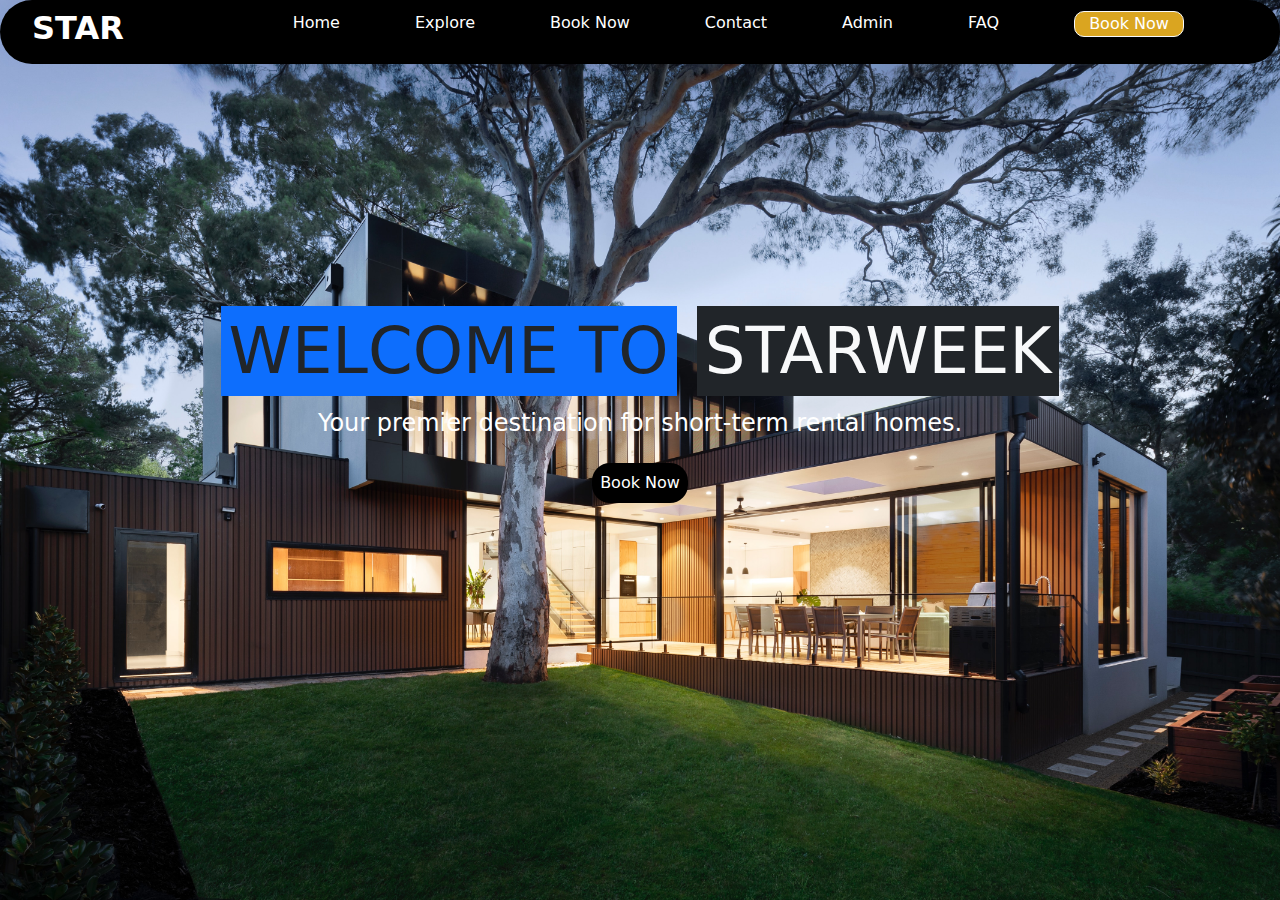
==== hotel booking/STAR-ROOM/index.html @ 863a094d "modification" ====
<!DOCTYPE html>
<html lang="en">
<head>
    <meta charset="UTF-8">
    <meta http-equiv="X-UA-Compatible" content="IE=edge">
    <meta name="viewport" content="width=device-width, initial-scale=1.0">



 <!-- external css links -->
 <link rel="stylesheet" href="css files/style.css">
 <link rel="stylesheet" href="css files/bootstrap.css">
 <link rel="stylesheet" href="https://cdn.jsdelivr.net/npm/bootstrap-icons@1.10.5/font/bootstrap-icons.css">
 <link href="https://cdn.jsdelivr.net/npm/bootstrap@5.3.0/dist/css/bootstrap.min.css" rel="stylesheet" 
 integrity="sha384-9ndCyUaIbzAi2FUVXJi0CjmCapSmO7SnpJef0486qhLnuZ2cdeRhO02iuK6FUUVM" crossorigin="anonymous">


 <title>Star</title>
 <!-- <link rel="icon" type="image/x-mark" href="../asset/images/favicon.png"> -->


</head>
<body>
   <section class="section-nav">
        <nav class="nav--container rounded-5 ">
            <h2><a href="#"><strong>STAR</strong></a></h2>

            <ul class="nav-link d-flex">
                <li class="nav-item"><a href="#">Home</a></li>
                <li class="nav-item"><a href="#">Explore</a></li>
                <li class="nav-item"><a href="#">Book Now</a></li>
                <li class="nav-item"><a href="#">Contact</a></li>
                <li class="nav-item"><a href="#">Admin</a></li>
                <li class="nav-item"><a href="#">FAQ</a></li>
        
                <div class="registration border border-light">
                    <li><a href="reservation.php">Book Now</a></li>
                </div>
            </ul>
            

        
            <div class="toggle_btn">
                <i class="bi-list"></i>
            </div>

           
        </nav>

        <div class="dropdown_menu">
            <li class="nav-item"><a href="#">Home</a></li>
            <li class="nav-item"><a href="#">Explore</a></li>
            <li class="nav-item"><a href="#">Book Now</a></li>
            <li class="nav-item"><a href="#">Contact</a></li>
            <li class="nav-item"><a href="#">Admin</a></li>
            <li class="nav-item"><a href="#">FAQ</a></li>
        </div>

        <div class="container hero-container">
            <h1 class="text-light"><span class="bg-primary text-dark p-2"> WELCOME TO</span> <span class="bg-dark p-2"> STARWEEK </span></h1>
            <p>Your premier destination for short-term rental homes.</p>
            <a title="link" class="btn btn-primary" href="reservation.php">Book Now</a>
        </div>
    </section>

    <script>
        const toggleBtn = document.querySelector('.toggle_btn')
        const toggleIcon = document.querySelector('.toggle_btn i')
        const dropDownMenu = document.querySelector('.dropdown_menu')

        toggleBtn.onclick = function() {
            dropDownMenu.classList.toggle('open')
            const isOpen = dropDownMenu.classList.contains('open')

            toggleIcon.classList = isOpen
            ? 'bi bi-x'
            : 'bi bi-list'
        }
    </script>
</body>
</html>
---- hotel booking/STAR-ROOM/css files/style.css ----
div a,ul a, h4 a{
    text-decoration: none;
    text-decoration-line: none;
}

img{
    display: block;
    width:100%;
    object-fit: cover;
}

:root{
--bs-blue: #0d6efd;
--bs-indigo: #6610f2;
--bs-purple: #6f42c1;
--bs-pink: #d63384;
--bs-red: #dc3545;
--bs-orange: #fd7e14;
--bs-yellow: #ffc107;
--bs-green: #198754;
--bs-teal: #20c997;
--bs-cyan: #0dcaf0;
--bs-black: #000;
--bs-white: #fff;
--bs-gray: #6c757d;
--bs-gray-dark: #343a40;
--bs-gray-100: #f8f9fa;
--bs-gray-200: #e9ecef;
--bs-gray-300: #dee2e6;
--bs-gray-400: #ced4da;
--bs-gray-500: #adb5bd;
--bs-gray-600: #6c757d;
--bs-gray-700: #495057;
--bs-gray-800: #343a40;
--bs-gray-900: #212529;
--bs-primary: #0d6efd;
--bs-secondary: #6c757d;
--bs-success: #198754;
--bs-info: #0dcaf0;
--bs-warning: #ffc107;
--bs-danger: #dc3545;
--bs-light: #f8f9fa;
--bs-dark: #212529;
--bs-primary-rgb: 13,110,253;
--bs-secondary-rgb: 108,117,125;
--bs-success-rgb: 25,135,84;
}


*{
    margin: 0;
    padding: 0;
    outline: 0;
    text-decoration: none;
    list-style: none;
    box-sizing: border-box;
}

.container{
    margin: 0%;
}

img{
    display: block;
    width:100%;
    object-fit: cover;
}

.section-nav{
    height: 100vh;
    font-family: system-ui, -apple-system, BlinkMacSystemFont, 'Segoe UI',
     Roboto, Oxygen, Ubuntu, Cantarell, 'Open Sans', 'Helvetica Neue', sans-serif;
    background-image: url(../img/house.jpg);
    background-size: cover;
    background-position: center;
    position: center;
}

/* =============================== */
.nav--container{
    background-color: #000;
    width: 100%;
    height: 2rem;
    padding: 2rem;
    display: flex;
    justify-content: space-between;
    align-items: center;
    position: absolute;
    /* background-color: transparent; */
}

.nav-link{
    display: flex;
    position: absolute;
    right: 6rem;
    padding: 0 30px;
    gap: 75px;
}
.toggle_btn i{
    font-size: xx-large;
    display: none;
    color: rgb(250, 250, 252);
}

nav a{
    color: white;
}

.nav-link a:hover{
    transition: all 100ms ease;
}

.nav--container h2 a{
    text-decoration: none;
}
/* ============================= */

.hero-container{
    height: calc(100vh - 100px);
    display: flex;
    flex-direction: column;
    align-items: center;
    text-align: center;
    justify-content: center;
    color: white;
}

.hero-container p{
    font-size: 1.5rem;
}
.hero-container h1{
    font-size: 4rem;
}

.hero-container h1{
    margin: 1rem;
}

.hero-container a{
    background-color: #000;
    padding: 8px;
    color: rgb(255, 255, 255);
    margin-top: 6px;
    border-radius: 18px;
    border: none;
}

.hero-container a:hover{
   background-color: var(--bs-gray-100);
    color: #000;
}


/* =====================DROPDOWN NAV.===================== */
.dropdown_menu{
    display: none;
    position: absolute;
    right:2rem;
    top: 70px;
    height: 0;
    width: 200px;
    border-radius: 10px;
    overflow: hidden;
}

.dropdown_menu.open{
    height: 240px;
}

.dropdown_menu li{
    text-align: center;
    background: rgba(255, 255, 255, 0.1);
    backdrop-filter: blur(15px);
    gap:1rem;
    padding: 0.7rem;
}


.dropdown_menu a:hover{
    color: rgb(255, 247, 0);
    text-shadow: 25%;
    font-size: large;
}

.dropdown_menu li:hover{
    background-color: rgb(65, 65, 140);
    transition: all 100ms ease;
    scale: 0.9;
}


.dropdown_menu a{
    color: white;
}

.registration{
    background-color: goldenrod;
    width: 110px;
    text-align: center;
    border-radius: 10px;
}

/* =====================RESPONSIVE============================= */
@media (max-width:769px)  {
    .nav--container .nav-link{
        display: none !important;
        flex-direction: column;
        padding: 7px;
        gap: 5px;
        border: 0px;
        justify-content: right;
        text-align: left;
    }

    .dropdown_menu{
        display: block;
    }

    .nav--container i{
        display: block;
        cursor: pointer;
    }

    .hero-container p{
        padding-left: 3rem;
        padding-right: 3rem;
    }
}

@media (max-width:377px){
    .dropdown_menu{
        left: 2rem;
        width: unset;
    }

    .hero-container h1{
        font-size: larger;
        margin-bottom: 1rem;
    }

    .hero-container p{
        font-size: medium;
    }

    .hero-container a{
        padding: 10px;
    }
}
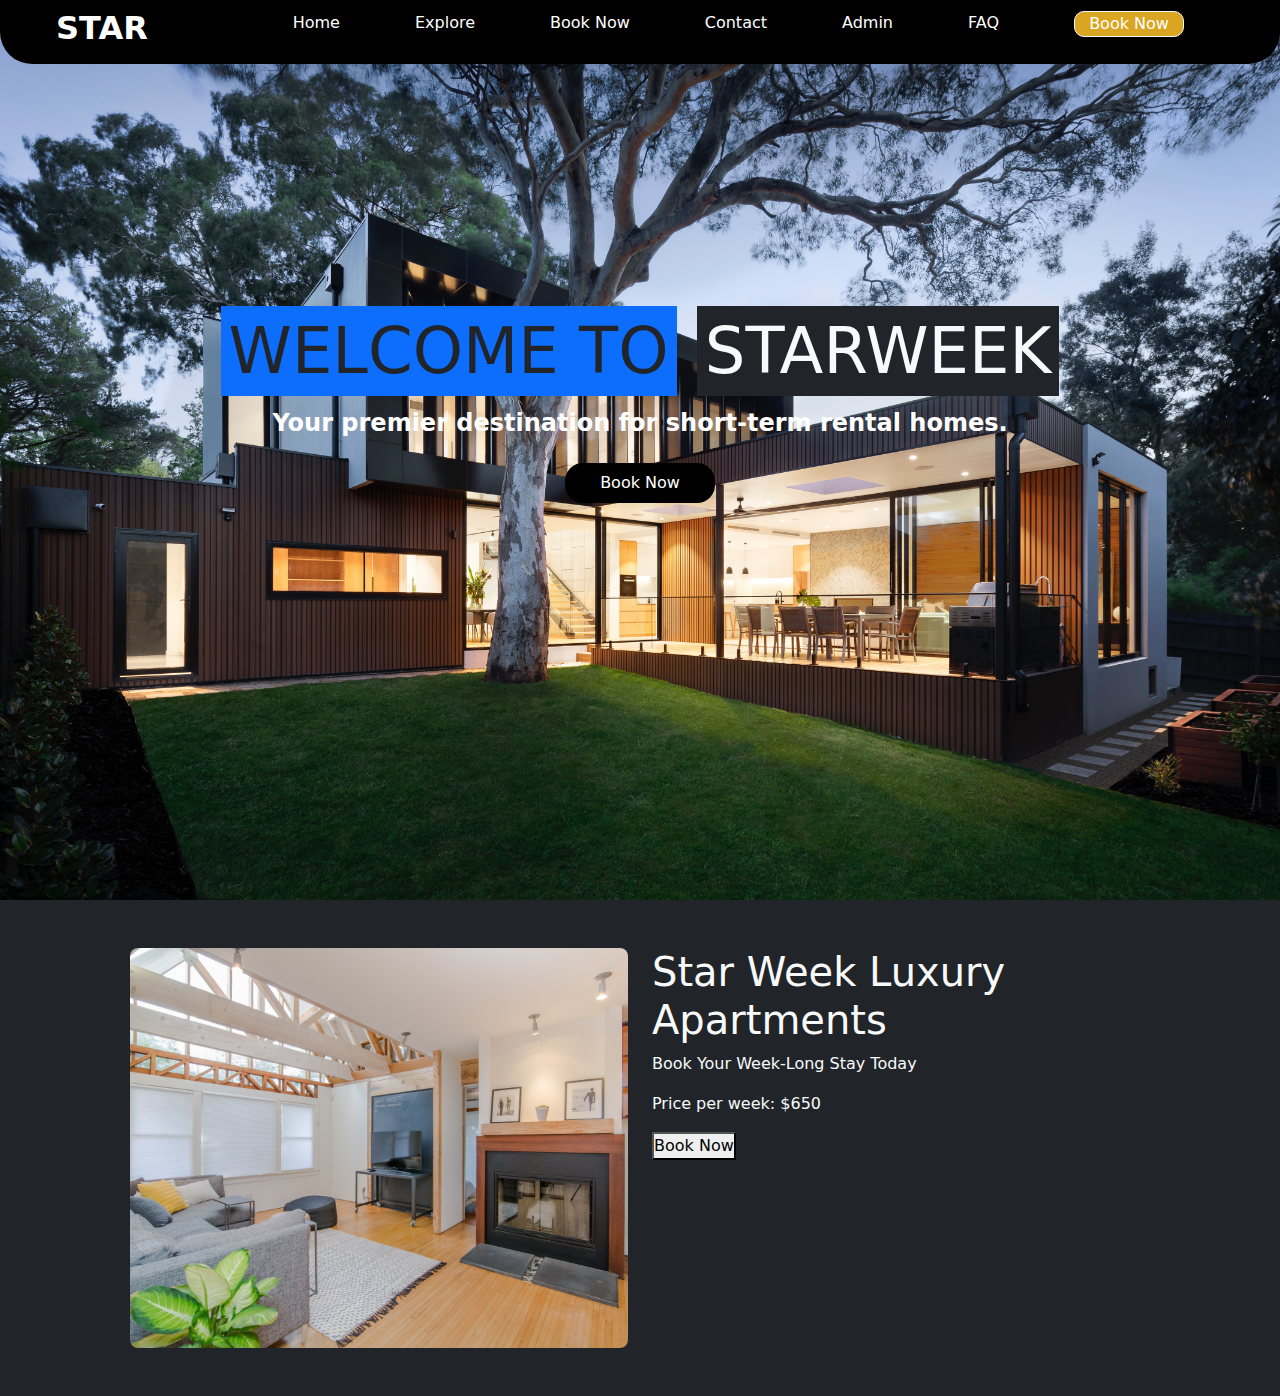
==== commit 7e96bf6b: "modification" ====
--- a/hotel booking/STAR-ROOM/index.html
+++ b/hotel booking/STAR-ROOM/index.html
@@ -11,8 +11,7 @@
  <link rel="stylesheet" href="css files/style.css">
  <link rel="stylesheet" href="css files/bootstrap.css">
  <link rel="stylesheet" href="https://cdn.jsdelivr.net/npm/bootstrap-icons@1.10.5/font/bootstrap-icons.css">
- <link href="https://cdn.jsdelivr.net/npm/bootstrap@5.3.0/dist/css/bootstrap.min.css" rel="stylesheet" 
- integrity="sha384-9ndCyUaIbzAi2FUVXJi0CjmCapSmO7SnpJef0486qhLnuZ2cdeRhO02iuK6FUUVM" crossorigin="anonymous">
+ <link rel="stylesheet" href="https://cdn.jsdelivr.net/npm/bootstrap@5.3.0/dist/css/bootstrap.min.css">
 
 
  <title>Star</title>
@@ -22,8 +21,8 @@
 </head>
 <body>
    <section class="section-nav">
-        <nav class="nav--container rounded-5 ">
-            <h2><a href="#"><strong>STAR</strong></a></h2>
+        <nav class="nav--container rounded-bottom-5 ">
+            <h2 class="ps-4"><a href="#"><strong>STAR</strong></a></h2>
 
             <ul class="nav-link d-flex">
                 <li class="nav-item"><a href="#">Home</a></li>
@@ -37,14 +36,10 @@
                     <li><a href="reservation.php">Book Now</a></li>
                 </div>
             </ul>
-            
 
-        
             <div class="toggle_btn">
                 <i class="bi-list"></i>
             </div>
-
-           
         </nav>
 
         <div class="dropdown_menu">
@@ -63,6 +58,67 @@
         </div>
     </section>
 
+    <section class="bg-dark">
+        <div class="container">
+            <div class="row p-5">
+                <div class="col-lg-6">
+
+                    <div id="carouselExampleSlidesOnly" class="carousel slide " data-bs-ride="carousel">
+                        <div class="carousel-inner">
+                            <div class="carousel-item active">
+                            <img src="img/sittingroom.jpg" class="d-block rounded-3 w-100"  height="400px" alt="...">
+                            </div>
+                            <div class="carousel-item">
+                            <img src="img/stairs.jpg" class="d-block rounded-3 w-100"  height="400px" alt="...">
+                            </div>
+                            <div class="carousel-item">
+                            <img src="img/bedroom3.jpg" class="d-block rounded-3 w-100" height="400px" alt="...">
+                            </div>
+                        </div>
+                    </div>
+
+
+                    <!-- <div id="carouselExampleFade" class="carousel slide carousel-fade">
+                        <div class="carousel-inner">
+                          <div class="carousel-item active">
+                            <img src="img/sittingroom.jpg" class="d-block w-100" height="400px" alt="...">
+                          </div>
+                          <div class="carousel-item">
+                            <img src="img/stairs.jpg" class="d-block w-100" height="400px" alt="...">
+                          </div>
+                          <div class="carousel-item">
+                            <img src="img/bedroom3.jpg" class="d-block w-100" height="400px" alt="...">
+                          </div>
+                        </div>
+
+                        <button class="carousel-control-prev" type="button" data-bs-target="#carouselExampleFade" data-bs-slide="prev">
+                          <span class="carousel-control-prev-icon" aria-hidden="true"></span>
+                          <span class="visually-hidden">Previous</span>
+                        </button>
+                        <button class="carousel-control-next" type="button" data-bs-target="#carouselExampleFade" data-bs-slide="next">
+                          <span class="carousel-control-next-icon" aria-hidden="true"></span>
+                          <span class="visually-hidden">Next</span>
+                        </button>
+                    </div> -->
+               
+                </div>
+
+                <div class="col-lg-6 text-light">
+                    <h1>Star Week Luxury Apartments</h1>
+                    <p>Book Your Week-Long Stay Today</p>
+                    <p>Price per week: <span> $650</span></p>
+                    <button class="booking-button" onclick="bookProperty()">Book Now</button>
+                    <p id="booking-status"></p>
+                </div>
+            </div>
+        </div>
+    </section>
+
+
+    <script src="js/bootstrap.bundle.js"></script>
+    <script src="js/bootstrap.js"></script>
+    <script src="https://cdn.jsdelivr.net/npm/@popperjs/core@2.11.8/dist/umd/popper.min.js" integrity="sha384-I7E8VVD/ismYTF4hNIPjVp/Zjvgyol6VFvRkX/vR+Vc4jQkC+hVqc2pM8ODewa9r" crossorigin="anonymous"></script>
+    <script src="https://cdn.jsdelivr.net/npm/bootstrap@5.3.0/dist/js/bootstrap.min.js" integrity="sha384-fbbOQedDUMZZ5KreZpsbe1LCZPVmfTnH7ois6mU1QK+m14rQ1l2bGBq41eYeM/fS" crossorigin="anonymous"></script>
     <script>
         const toggleBtn = document.querySelector('.toggle_btn')
         const toggleIcon = document.querySelector('.toggle_btn i')
--- a/hotel booking/STAR-ROOM/css files/style.css
+++ b/hotel booking/STAR-ROOM/css files/style.css
@@ -127,6 +127,7 @@
 
 .hero-container p{
     font-size: 1.5rem;
+    font-weight: 700;
 }
 .hero-container h1{
     font-size: 4rem;
@@ -143,6 +144,7 @@
     margin-top: 6px;
     border-radius: 18px;
     border: none;
+    width: 150px;
 }
 
 .hero-container a:hover{
@@ -200,6 +202,10 @@
     border-radius: 10px;
 }
 
+.registration:hover{
+    scale: 1.2;
+}
+
 /* =====================RESPONSIVE============================= */
 @media (max-width:769px)  {
     .nav--container .nav-link{
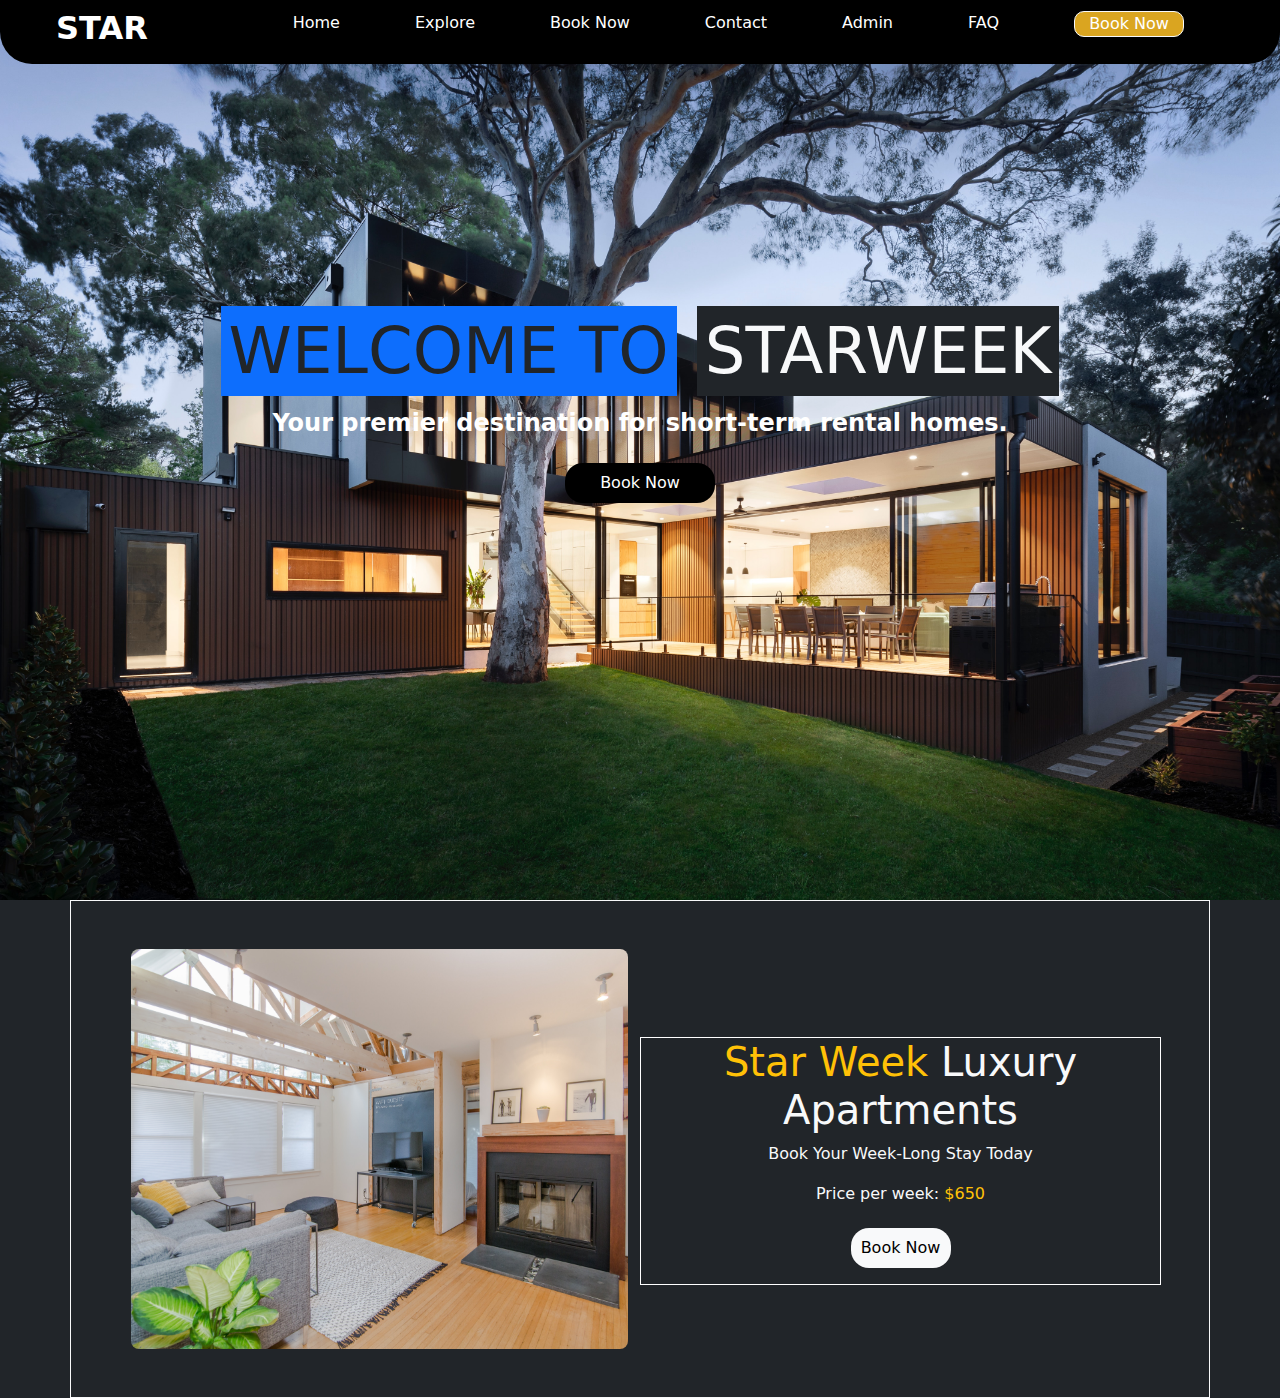
==== commit 873c6121: "modification by: T.C ODI" ====
--- a/hotel booking/STAR-ROOM/index.html
+++ b/hotel booking/STAR-ROOM/index.html
@@ -60,7 +60,7 @@
 
     <section class="bg-dark">
         <div class="container">
-            <div class="row p-5">
+            <div class="row p-5 booking_holder border border-light">
                 <div class="col-lg-6">
 
                     <div id="carouselExampleSlidesOnly" class="carousel slide " data-bs-ride="carousel">
@@ -103,10 +103,10 @@
                
                 </div>
 
-                <div class="col-lg-6 text-light">
-                    <h1>Star Week Luxury Apartments</h1>
+                <div class="col-lg-6 booking gy-4 text-light">
+                    <h1><span class="text-warning">Star Week</span> Luxury Apartments</h1>
                     <p>Book Your Week-Long Stay Today</p>
-                    <p>Price per week: <span> $650</span></p>
+                    <p>Price per week: <span class="text-warning"> $650</span></p>
                     <button class="booking-button" onclick="bookProperty()">Book Now</button>
                     <p id="booking-status"></p>
                 </div>
--- a/hotel booking/STAR-ROOM/css files/style.css
+++ b/hotel booking/STAR-ROOM/css files/style.css
@@ -206,6 +206,33 @@
     scale: 1.2;
 }
 
+.booking{
+    height: 100%;
+    border: 1px solid white;
+    text-align: center;
+}
+
+.booking_holder{
+    place-content: center;
+    align-items: center;
+}
+
+.booking button{
+    background-color: var(--bs-gray-100);
+    padding: 8px;
+    color: #000;
+    margin-top: 6px;
+    border-radius: 18px;
+    border: none;
+    width: 100px;
+}
+
+.booking button:hover{
+    background-color: #000;
+    color: rgb(255, 255, 255);
+    
+}
+
 /* =====================RESPONSIVE============================= */
 @media (max-width:769px)  {
     .nav--container .nav-link{
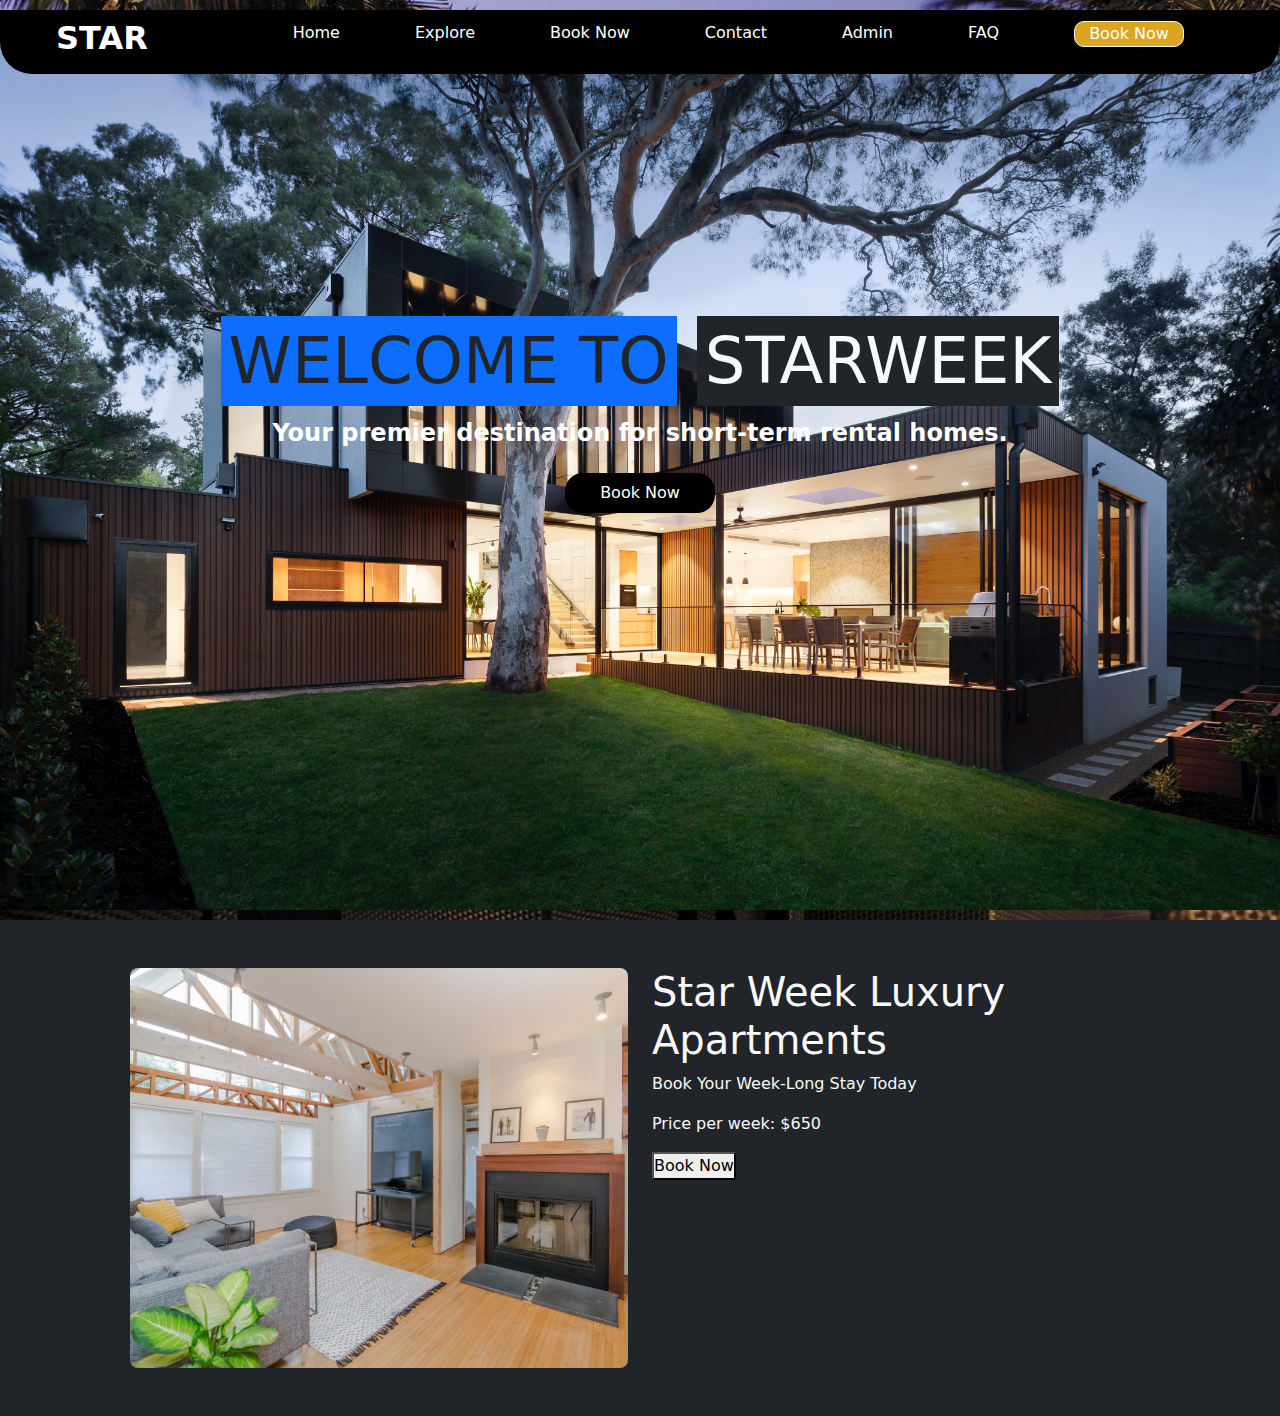
==== commit 26f7eba5: "additional styles" ====
--- a/hotel booking/STAR-ROOM/index.html
+++ b/hotel booking/STAR-ROOM/index.html
@@ -60,7 +60,7 @@
 
     <section class="bg-dark">
         <div class="container">
-            <div class="row p-5 booking_holder border border-light">
+            <div class="row p-5">
                 <div class="col-lg-6">
 
                     <div id="carouselExampleSlidesOnly" class="carousel slide " data-bs-ride="carousel">
@@ -103,10 +103,10 @@
                
                 </div>
 
-                <div class="col-lg-6 booking gy-4 text-light">
-                    <h1><span class="text-warning">Star Week</span> Luxury Apartments</h1>
+                <div class="col-lg-6 text-light">
+                    <h1>Star Week Luxury Apartments</h1>
                     <p>Book Your Week-Long Stay Today</p>
-                    <p>Price per week: <span class="text-warning"> $650</span></p>
+                    <p>Price per week: <span> $650</span></p>
                     <button class="booking-button" onclick="bookProperty()">Book Now</button>
                     <p id="booking-status"></p>
                 </div>
@@ -134,4 +134,4 @@
         }
     </script>
 </body>
-</html>+</html>
--- a/hotel booking/STAR-ROOM/css files/style.css
+++ b/hotel booking/STAR-ROOM/css files/style.css
@@ -152,7 +152,6 @@
     color: #000;
 }
 
-
 /* =====================DROPDOWN NAV.===================== */
 .dropdown_menu{
     display: none;
@@ -172,11 +171,11 @@
 .dropdown_menu li{
     text-align: center;
     background: rgba(255, 255, 255, 0.1);
+    -webkit-backdrop-filter: blur(15px);
     backdrop-filter: blur(15px);
     gap:1rem;
     padding: 0.7rem;
 }
-
 
 .dropdown_menu a:hover{
     color: rgb(255, 247, 0);
@@ -187,9 +186,12 @@
 .dropdown_menu li:hover{
     background-color: rgb(65, 65, 140);
     transition: all 100ms ease;
-    scale: 0.9;
-}
-
+    -webkit-transform: scale(0.9);
+    -moz-transform: scale(0.9);
+    -ms-transform: scale(0.9);
+    -o-transform: scale(0.9);
+    transform: scale(0.9);
+}
 
 .dropdown_menu a{
     color: white;
@@ -203,34 +205,10 @@
 }
 
 .registration:hover{
-    scale: 1.2;
-}
-
-.booking{
-    height: 100%;
-    border: 1px solid white;
-    text-align: center;
-}
-
-.booking_holder{
-    place-content: center;
-    align-items: center;
-}
-
-.booking button{
-    background-color: var(--bs-gray-100);
-    padding: 8px;
-    color: #000;
-    margin-top: 6px;
-    border-radius: 18px;
-    border: none;
-    width: 100px;
-}
-
-.booking button:hover{
-    background-color: #000;
-    color: rgb(255, 255, 255);
-    
+    -webkit-transform: scale(1.1);
+    -moz-transform: scale(1.1);
+    -o-transform: scale(1.1);
+    transform: scale(1.1);
 }
 
 /* =====================RESPONSIVE============================= */
@@ -278,4 +256,53 @@
     .hero-container a{
         padding: 10px;
     }
+}
+
+/* ====================booking=============================== */
+
+body {
+    background-image: url('../../images/home_bg.jpg');
+    background-repeat: no-repeat;
+    background-attachment: fixed;
+}
+
+h2 {
+    text-align: center;
+    color: #ffbb2b;
+}
+
+#click_here {
+    margin-top: 10px;
+    text-align: center;
+    
+}
+
+/*
+.well {
+    background: rgba(0, 0, 0, 0.7);
+    border: none;
+   
+}
+*/
+
+.container
+{
+    width: 60%;
+    margin-top: 10px;
+}
+
+label
+{
+    color:#ffbb2b;
+    font-size: 13px;
+    font-weight: 100;
+}
+
+.button
+{
+    
+    width: 100px;
+    float: right;
+    font-size: 13px;
+    
 }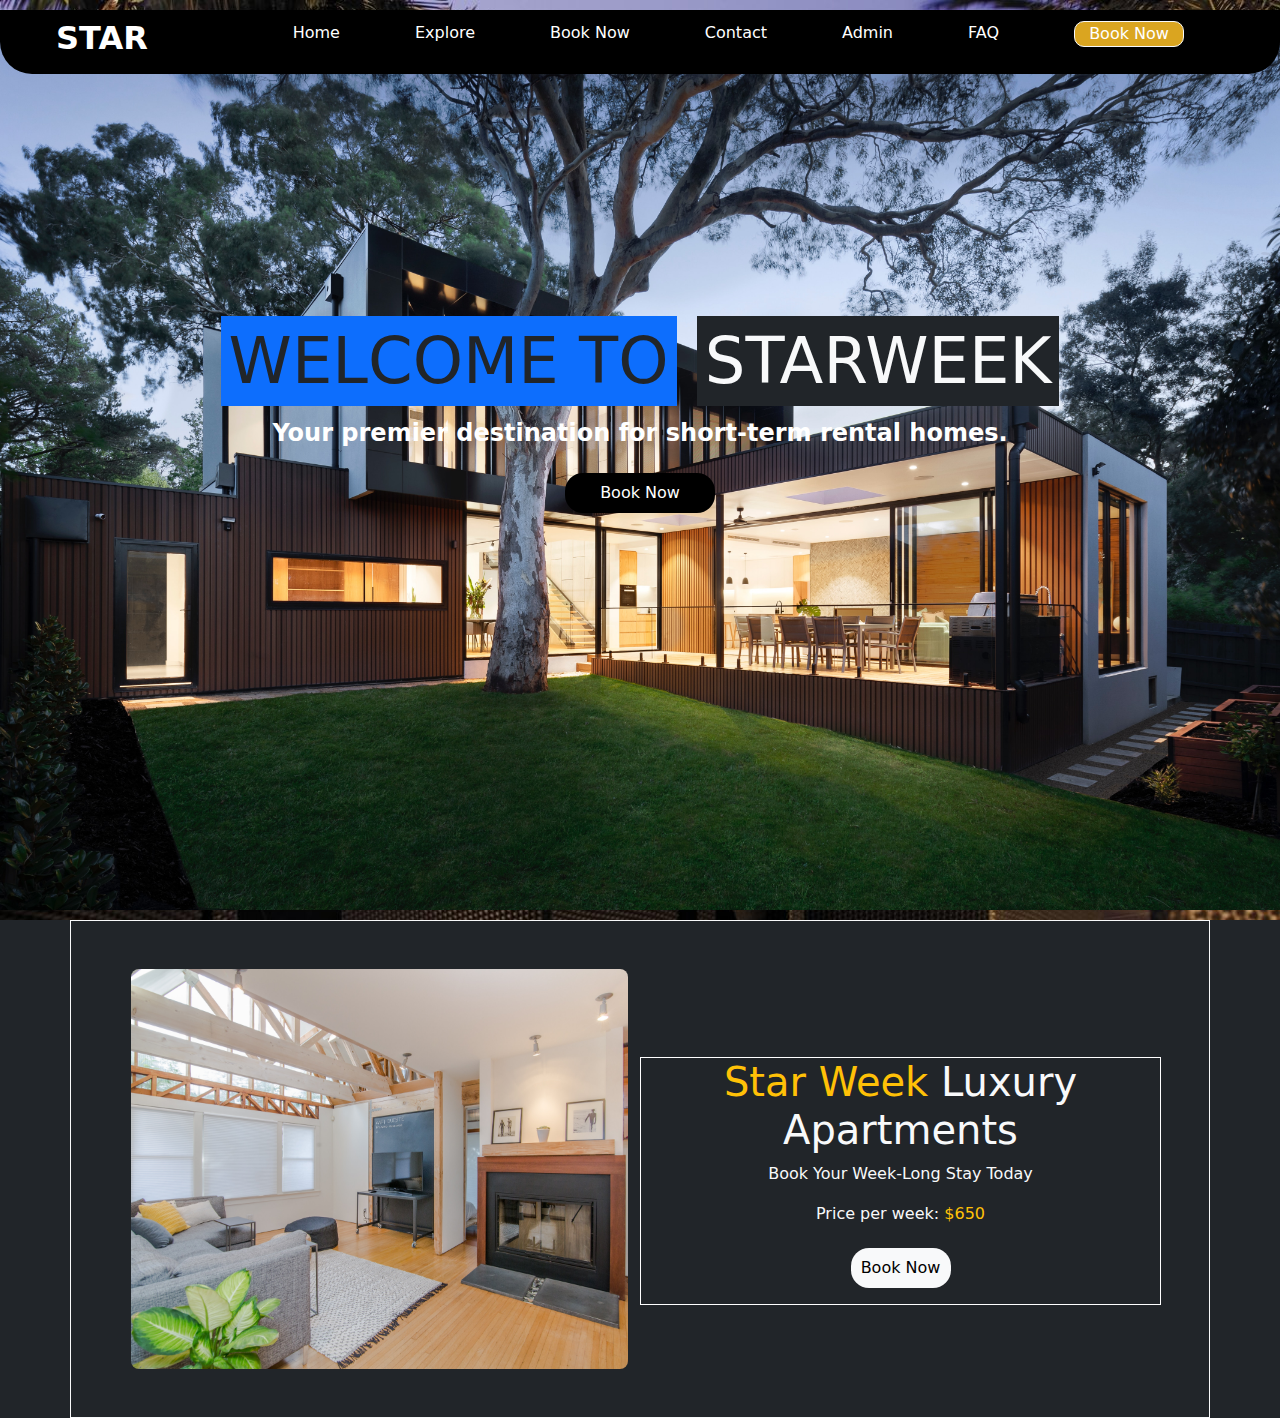
==== commit df25217b: "Merge branch 'main' of https://github.com/cute-poison/star" ====
--- a/hotel booking/STAR-ROOM/index.html
+++ b/hotel booking/STAR-ROOM/index.html
@@ -60,7 +60,7 @@
 
     <section class="bg-dark">
         <div class="container">
-            <div class="row p-5">
+            <div class="row p-5 booking_holder border border-light">
                 <div class="col-lg-6">
 
                     <div id="carouselExampleSlidesOnly" class="carousel slide " data-bs-ride="carousel">
@@ -103,10 +103,10 @@
                
                 </div>
 
-                <div class="col-lg-6 text-light">
-                    <h1>Star Week Luxury Apartments</h1>
+                <div class="col-lg-6 booking gy-4 text-light">
+                    <h1><span class="text-warning">Star Week</span> Luxury Apartments</h1>
                     <p>Book Your Week-Long Stay Today</p>
-                    <p>Price per week: <span> $650</span></p>
+                    <p>Price per week: <span class="text-warning"> $650</span></p>
                     <button class="booking-button" onclick="bookProperty()">Book Now</button>
                     <p id="booking-status"></p>
                 </div>
--- a/hotel booking/STAR-ROOM/css files/style.css
+++ b/hotel booking/STAR-ROOM/css files/style.css
@@ -211,6 +211,33 @@
     transform: scale(1.1);
 }
 
+.booking{
+    height: 100%;
+    border: 1px solid white;
+    text-align: center;
+}
+
+.booking_holder{
+    place-content: center;
+    align-items: center;
+}
+
+.booking button{
+    background-color: var(--bs-gray-100);
+    padding: 8px;
+    color: #000;
+    margin-top: 6px;
+    border-radius: 18px;
+    border: none;
+    width: 100px;
+}
+
+.booking button:hover{
+    background-color: #000;
+    color: rgb(255, 255, 255);
+    
+}
+
 /* =====================RESPONSIVE============================= */
 @media (max-width:769px)  {
     .nav--container .nav-link{
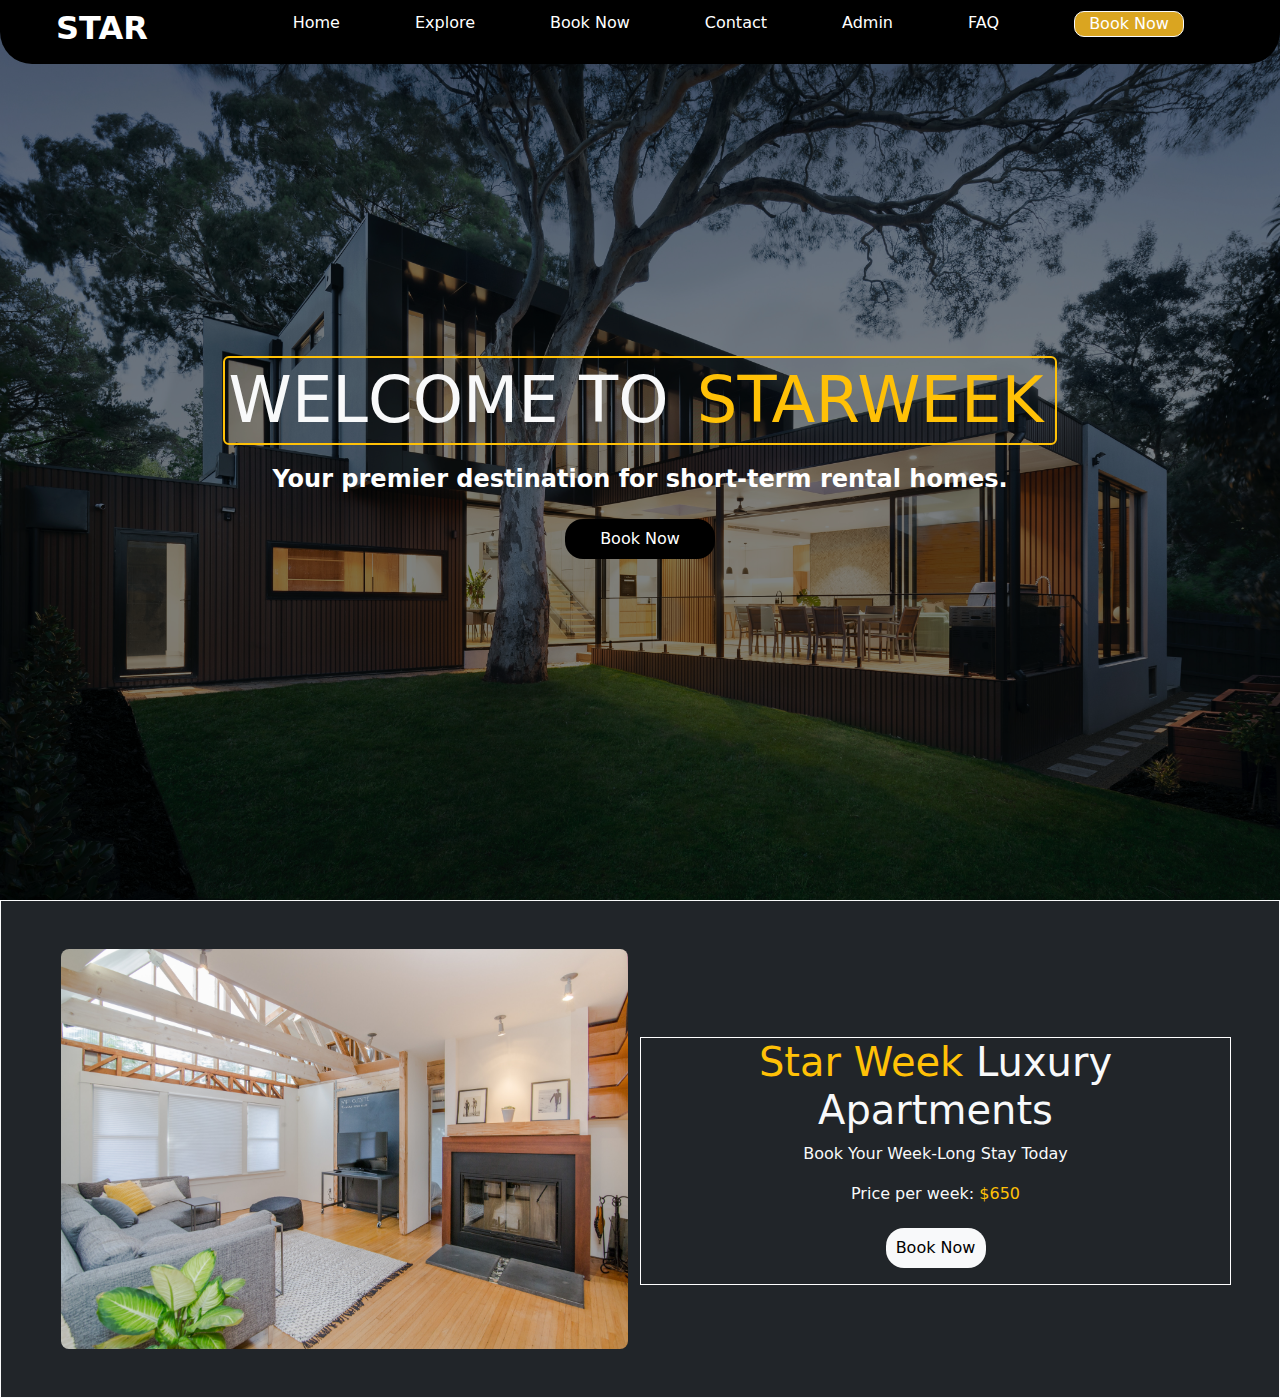
==== commit 271d7b70: "modifications" ====
--- a/hotel booking/STAR-ROOM/index.html
+++ b/hotel booking/STAR-ROOM/index.html
@@ -52,27 +52,27 @@
         </div>
 
         <div class="container hero-container">
-            <h1 class="text-light"><span class="bg-primary text-dark p-2"> WELCOME TO</span> <span class="bg-dark p-2"> STARWEEK </span></h1>
+            <h1 class="text-light rounded border border-warning border-2 p-1"> WELCOME TO<span class="p-2 text-warning "> STARWEEK </span></h1>
             <p>Your premier destination for short-term rental homes.</p>
             <a title="link" class="btn btn-primary" href="reservation.php">Book Now</a>
         </div>
     </section>
 
     <section class="bg-dark">
-        <div class="container">
+        <div class="container-fluid">
             <div class="row p-5 booking_holder border border-light">
                 <div class="col-lg-6">
 
                     <div id="carouselExampleSlidesOnly" class="carousel slide " data-bs-ride="carousel">
                         <div class="carousel-inner">
                             <div class="carousel-item active">
-                            <img src="img/sittingroom.jpg" class="d-block rounded-3 w-100"  height="400px" alt="...">
+                            <img src="img/sittingroom.jpg" class="d-block rounded-3 w-100" alt="...">
                             </div>
                             <div class="carousel-item">
-                            <img src="img/stairs.jpg" class="d-block rounded-3 w-100"  height="400px" alt="...">
+                            <img src="img/stairs.jpg" class="d-block rounded-3 w-100"   alt="...">
                             </div>
                             <div class="carousel-item">
-                            <img src="img/bedroom3.jpg" class="d-block rounded-3 w-100" height="400px" alt="...">
+                            <img src="img/bedroom3.jpg" class="d-block rounded-3 w-100"  alt="...">
                             </div>
                         </div>
                     </div>
--- a/hotel booking/STAR-ROOM/css files/style.css
+++ b/hotel booking/STAR-ROOM/css files/style.css
@@ -71,6 +71,8 @@
     font-family: system-ui, -apple-system, BlinkMacSystemFont, 'Segoe UI',
      Roboto, Oxygen, Ubuntu, Cantarell, 'Open Sans', 'Helvetica Neue', sans-serif;
     background-image: url(../img/house.jpg);
+    background-color: rgba(0, 6, 6, .5);
+    background-blend-mode: darken;
     background-size: cover;
     background-position: center;
     position: center;
@@ -116,7 +118,7 @@
 /* ============================= */
 
 .hero-container{
-    height: calc(100vh - 100px);
+    height: calc(100vh - 1px);
     display: flex;
     flex-direction: column;
     align-items: center;
@@ -238,6 +240,10 @@
     
 }
 
+.carousel img{
+    height: 400px;
+}
+
 /* =====================RESPONSIVE============================= */
 @media (max-width:769px)  {
     .nav--container .nav-link{
@@ -265,6 +271,43 @@
     }
 }
 
+@media (max-width:560px){
+    
+    .hero-container p{
+        font-size: 1rem;
+        font-weight: 700;
+    }
+
+    .hero-container h1{
+        font-size: 2rem;
+        color: var(--bs-warning);
+    }
+
+    .hero-container h1{
+        margin: 1rem;
+    }
+
+    .booking button{
+        padding: 5px;
+        /* width: 10px; */
+        font-size: small;
+    }
+
+    .container{
+        width:90%;
+    }
+
+    .hero-container a{
+        padding: 5px !important;
+        width: 100px;
+    }
+
+    .carousel img{
+        height: 300px;
+    }
+}
+
+
 @media (max-width:377px){
     .dropdown_menu{
         left: 2rem;
@@ -277,7 +320,7 @@
     }
 
     .hero-container p{
-        font-size: medium;
+        font-size:.7;
     }
 
     .hero-container a{
@@ -287,7 +330,7 @@
 
 /* ====================booking=============================== */
 
-body {
+/* body {
     background-image: url('../../images/home_bg.jpg');
     background-repeat: no-repeat;
     background-attachment: fixed;
@@ -302,7 +345,7 @@
     margin-top: 10px;
     text-align: center;
     
-}
+} */
 
 /*
 .well {
@@ -312,7 +355,7 @@
 }
 */
 
-.container
+/* .container
 {
     width: 60%;
     margin-top: 10px;
@@ -332,4 +375,4 @@
     float: right;
     font-size: 13px;
     
-}+} */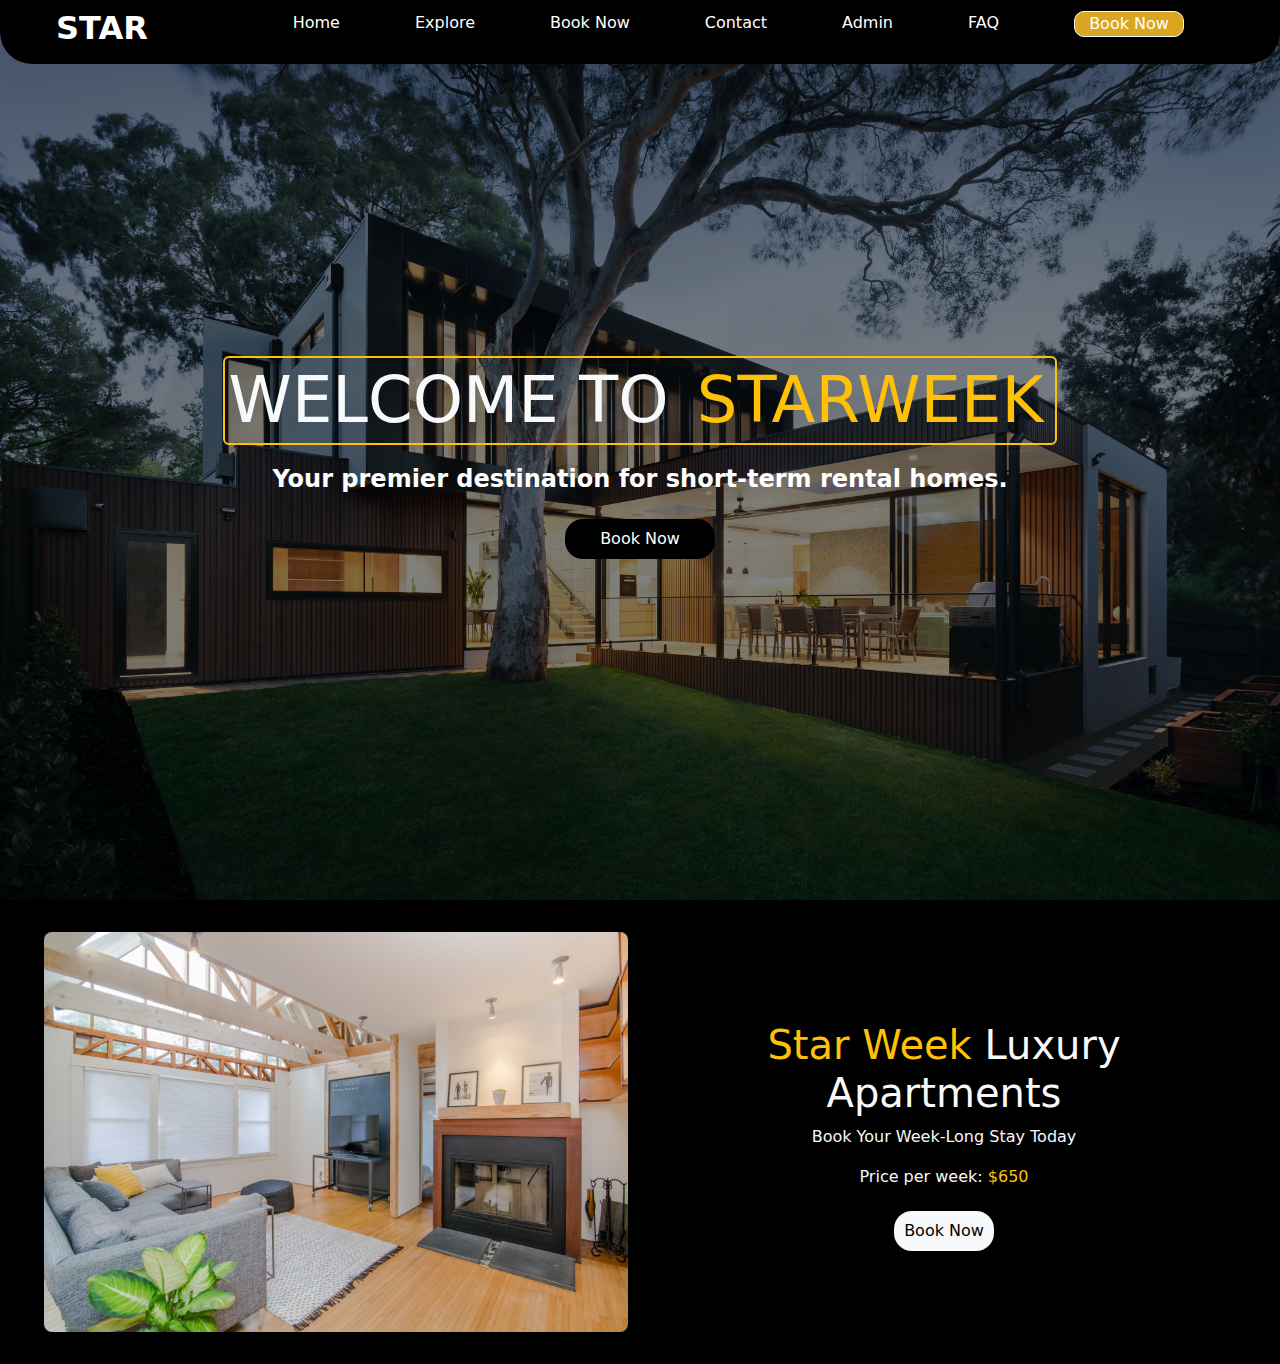
==== commit 48d934d3: "modification by: T.C ODI" ====
--- a/hotel booking/STAR-ROOM/index.html
+++ b/hotel booking/STAR-ROOM/index.html
@@ -58,9 +58,9 @@
         </div>
     </section>
 
-    <section class="bg-dark">
+    <section class="second ">
         <div class="container-fluid">
-            <div class="row p-5 booking_holder border border-light">
+            <div class="row  booking_holder ">
                 <div class="col-lg-6">
 
                     <div id="carouselExampleSlidesOnly" class="carousel slide " data-bs-ride="carousel">
--- a/hotel booking/STAR-ROOM/css files/style.css
+++ b/hotel booking/STAR-ROOM/css files/style.css
@@ -213,15 +213,20 @@
     transform: scale(1.1);
 }
 
+.second{
+    background-color: #000;
+}
+
+
 .booking{
     height: 100%;
-    border: 1px solid white;
     text-align: center;
 }
 
 .booking_holder{
     place-content: center;
     align-items: center;
+    padding: 2rem;
 }
 
 .booking button{
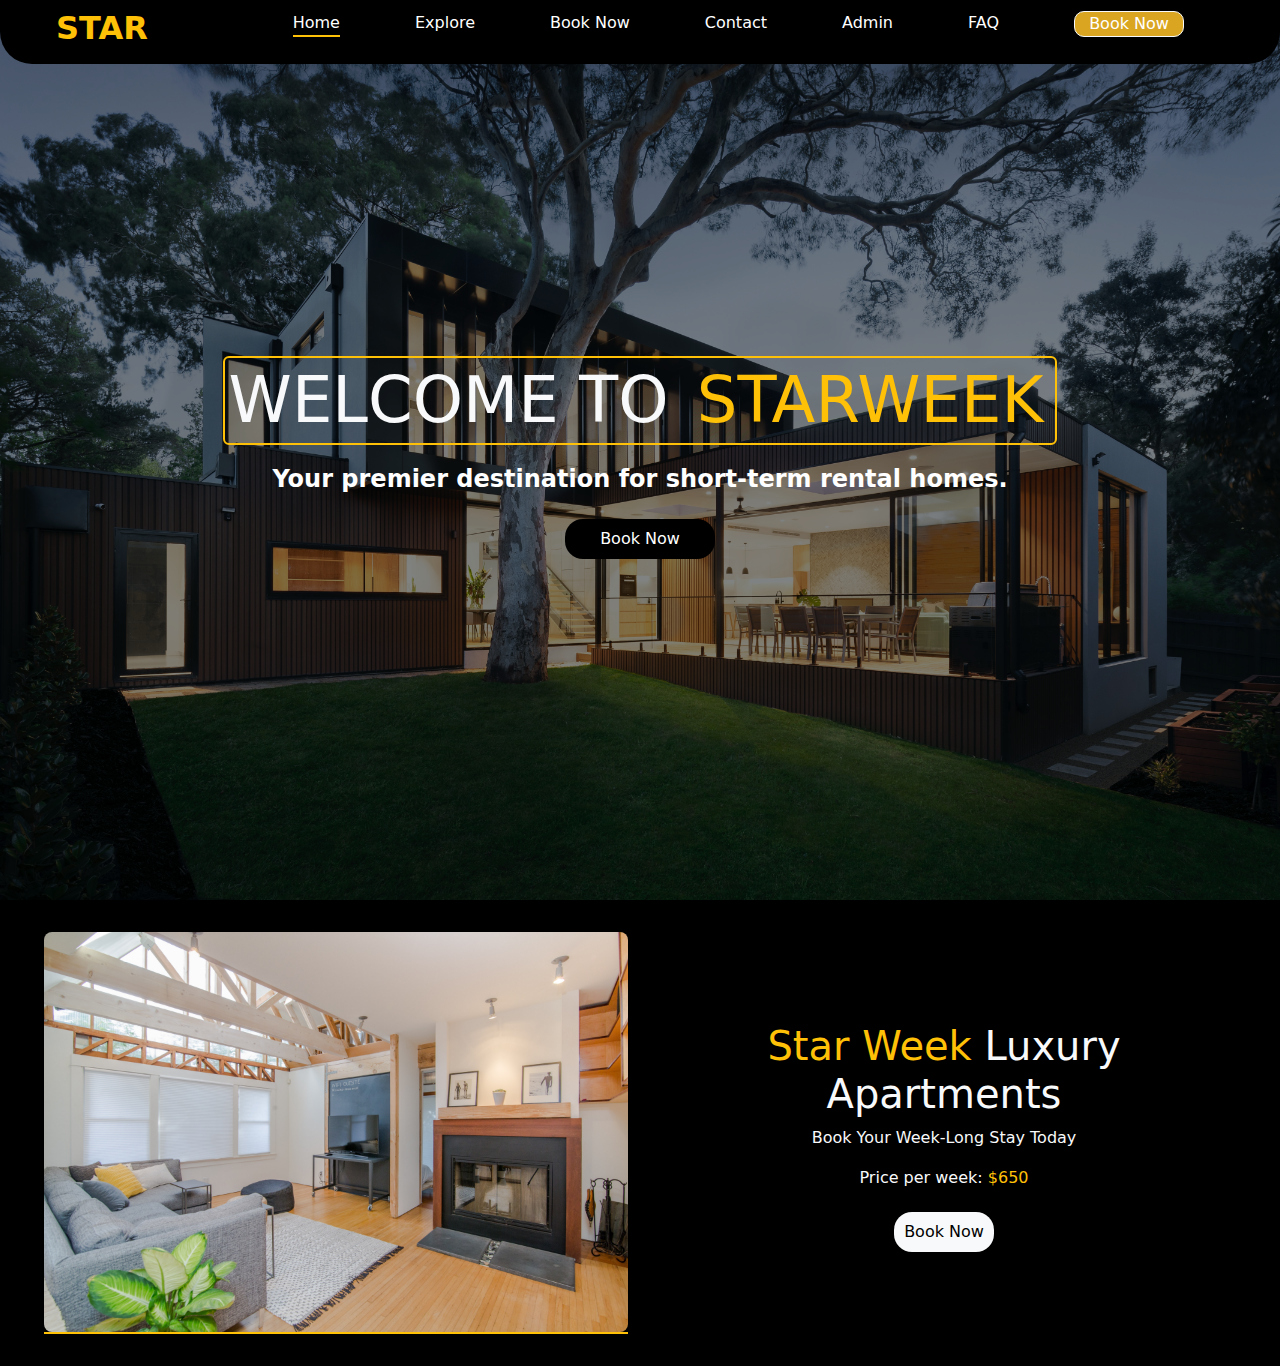
==== commit 95490ec4: "modified by: T.C ODI" ====
--- a/hotel booking/STAR-ROOM/index.html
+++ b/hotel booking/STAR-ROOM/index.html
@@ -14,23 +14,21 @@
  <link rel="stylesheet" href="https://cdn.jsdelivr.net/npm/bootstrap@5.3.0/dist/css/bootstrap.min.css">
 
 
- <title>Star</title>
+ <title>STARWEEK</title>
  <!-- <link rel="icon" type="image/x-mark" href="../asset/images/favicon.png"> -->
-
-
 </head>
 <body>
    <section class="section-nav">
         <nav class="nav--container rounded-bottom-5 ">
-            <h2 class="ps-4"><a href="#"><strong>STAR</strong></a></h2>
+            <h2 class="ps-4 text-warning"><a href="#"><strong class="text-warning">STAR</strong></a></h2>
 
             <ul class="nav-link d-flex">
-                <li class="nav-item"><a href="#">Home</a></li>
-                <li class="nav-item"><a href="#">Explore</a></li>
-                <li class="nav-item"><a href="#">Book Now</a></li>
-                <li class="nav-item"><a href="#">Contact</a></li>
+                <li class="nav-item active"><a href="index.html">Home</a></li>
+                <li class="nav-item"><a href="../explore.html">Explore</a></li>
+                <li class="nav-item"><a href="../booknow.html">Book Now</a></li>
+                <li class="nav-item"><a href="../contact.html">Contact</a></li>
                 <li class="nav-item"><a href="#">Admin</a></li>
-                <li class="nav-item"><a href="#">FAQ</a></li>
+                <li class="nav-item"><a href="../faq.html">FAQ</a></li>
         
                 <div class="registration border border-light">
                     <li><a href="reservation.php">Book Now</a></li>
--- a/hotel booking/STAR-ROOM/css files/style.css
+++ b/hotel booking/STAR-ROOM/css files/style.css
@@ -87,7 +87,9 @@
     display: flex;
     justify-content: space-between;
     align-items: center;
-    position: absolute;
+    top: 0;
+    position: fixed;
+    z-index: 11;
     /* background-color: transparent; */
 }
 
@@ -109,6 +111,7 @@
 }
 
 .nav-link a:hover{
+    color: var(--bs-warning);
     transition: all 100ms ease;
 }
 
@@ -159,7 +162,7 @@
     display: none;
     position: absolute;
     right:2rem;
-    top: 70px;
+    top: 60px;
     height: 0;
     width: 200px;
     border-radius: 10px;
@@ -207,10 +210,15 @@
 }
 
 .registration:hover{
+    color: #000;
     -webkit-transform: scale(1.1);
     -moz-transform: scale(1.1);
     -o-transform: scale(1.1);
     transform: scale(1.1);
+}
+
+.active{
+    border-bottom:  2px solid var(--bs-warning);
 }
 
 .second{
@@ -333,51 +341,210 @@
     }
 }
 
-/* ====================booking=============================== */
-
-/* body {
-    background-image: url('../../images/home_bg.jpg');
+/* ===========contact================= */
+
+.contact_sec{
+    padding-top: 5rem;
+    background-color: var(--bs-gray);
+    height: 90dvh;
+    color: var(--bs-gray-100);
+}
+
+.contact_img{
+    height: 75vh;
+    background-image: url(../img/bedroom4.jpg);
+    background-position: center center;
+    background-size: cover;
     background-repeat: no-repeat;
-    background-attachment: fixed;
-}
-
-h2 {
+}
+
+.socials{
+    cursor: pointer;
+}
+
+.contact_sec a{
+    color: var(--bs-warning);
+}
+
+.contact-info{
+    /* height: 400px; */
+    align-items: center;
+}
+
+.foot{
+    justify-content: space-between;
+}
+
+footer{
+    padding: 1rem;
+    align-items: baseline;
+    justify-content: baseline;
+    background-color: var(--bs-gray-600);
+    color: var(--bs-gray-100)
+}
+.foot a{
+    color: var(--bs-warning);
+}
+
+@media screen and (max-width:769px){
+    .contact_img{
+        display: none;
+    }
+    
+    .contact_sec{
+        height: fit-content;
+    }
+}
+
+@media screen and (max-width:321px){
+    footer h6{
+        font-size: smaller;
+    }
+}
+
+/* ===========FAQs================ */
+
+.faqs{
+    padding: 6rem 0;
+    color: var(--bs-gray-100);
+}
+
+.faqs h2 {
     text-align: center;
-    color: #ffbb2b;
-}
-
-#click_here {
-    margin-top: 10px;
-    text-align: center;
+    margin-bottom: 4rem;
+    color: var(--bs-warning);
+}
+
+
+.faqs{
+    line-height: 1.7;
+    background-color: var(--bs-gray-700);
+    /* background-image: url(webimg/wall-0.jpg); */
+    box-shadow: inset 0 0 3rem rgba(0, 0, 0, 0.5);
+}
+
+.faqs_container{
+    display: grid;
+    grid-template-columns: 1fr 1fr;
+    gap: 1rem;
+    width: var(--container-width-lg) ;
+    margin: 0 auto;
+}
+
+
+.faq{
+    padding: 2rem;
+    display: flex;
+    align-items: center;
+    height: fit-content;
+    background: var(--bs-secondary);
+    cursor: pointer;
+}
+
+.faq h4{
+    font-size: 1rem;
+    line-height: 2.2rem;
+}
+
+h2{
+    font-size: 2rem;  
+}
+
+.faqs__icon{
+    align-self: flex-start;
+    font-size: 1.5rem;
     
-} */
-
-/*
-.well {
-    background: rgba(0, 0, 0, 0.7);
-    border: none;
-   
-}
-*/
-
-/* .container
-{
-    width: 60%;
-    margin-top: 10px;
-}
-
-label
-{
-    color:#ffbb2b;
-    font-size: 13px;
-    font-weight: 100;
-}
-
-.button
-{
+}
+ 
+.faq p{
+    margin-top: 0.8rem;
+    display: none;
+}
+
+.faq.open p{
+    display: block;
+}
+
+@media screen and (max-width: 1024px) {
+    /* .container {
+     width: var(--container-width-md);
+    } */
+    h1 {
+     font-size: 2.2rem;
+    }
+    h2{
+     font-size: 1.7rem;
+    }
+    h3{
+     font-size: 1.4rem;
+    }
+    h4{
+     font-size: 1.2rem;
+    }
+
+    .faqs_container{
+        grid-template-columns: 1fr;
+    }
+    .faq{
+        padding: 1.5rem;
+    }
+} 
+
+/* =================explore-sec========================= */
+
+.explore-sec{
+    padding-top: 5rem;
+    background-color: var(--bs-gray);
+    height: fit-content;
+    color: var(--bs-gray-100);
+}
+
+.explore-sec .card{
+    background-color: var(--bs-gray-500);
+    color: rgb(54, 52, 52);
     
-    width: 100px;
-    float: right;
-    font-size: 13px;
-    
-} */+}
+
+.explore-sec .card:hover{
+    background-color: var(--bs-gray-600);
+    border: 2px solid var(--bs-gray-100);
+    box-shadow: 0rem 1rem 2rem rgba(255, 255, 255, 0.6);
+    transition: all 100ms ease;
+    color: var(--bs-gray-100);
+}
+
+.explore-sec .card h6{
+    color: var(--bs-dark);
+    font-weight: bolder;
+    padding-top: 15px;
+}
+
+.explore-sec h3{
+    color: var(--bs-warning);
+}
+
+.middy .card{
+   width: 300px;
+}
+.mod .card{
+   width: 240px;   
+}
+.mody {
+    align-items: center;
+    place-content: center;  
+ }
+
+@media screen and (max-width:769px){
+    .mod .card{
+        width: 350px;   
+     }
+
+    .mod {
+        align-items: center;
+        place-content: center;  
+     }
+    .mody {
+        align-items: center;
+        place-content: center;  
+     }
+}